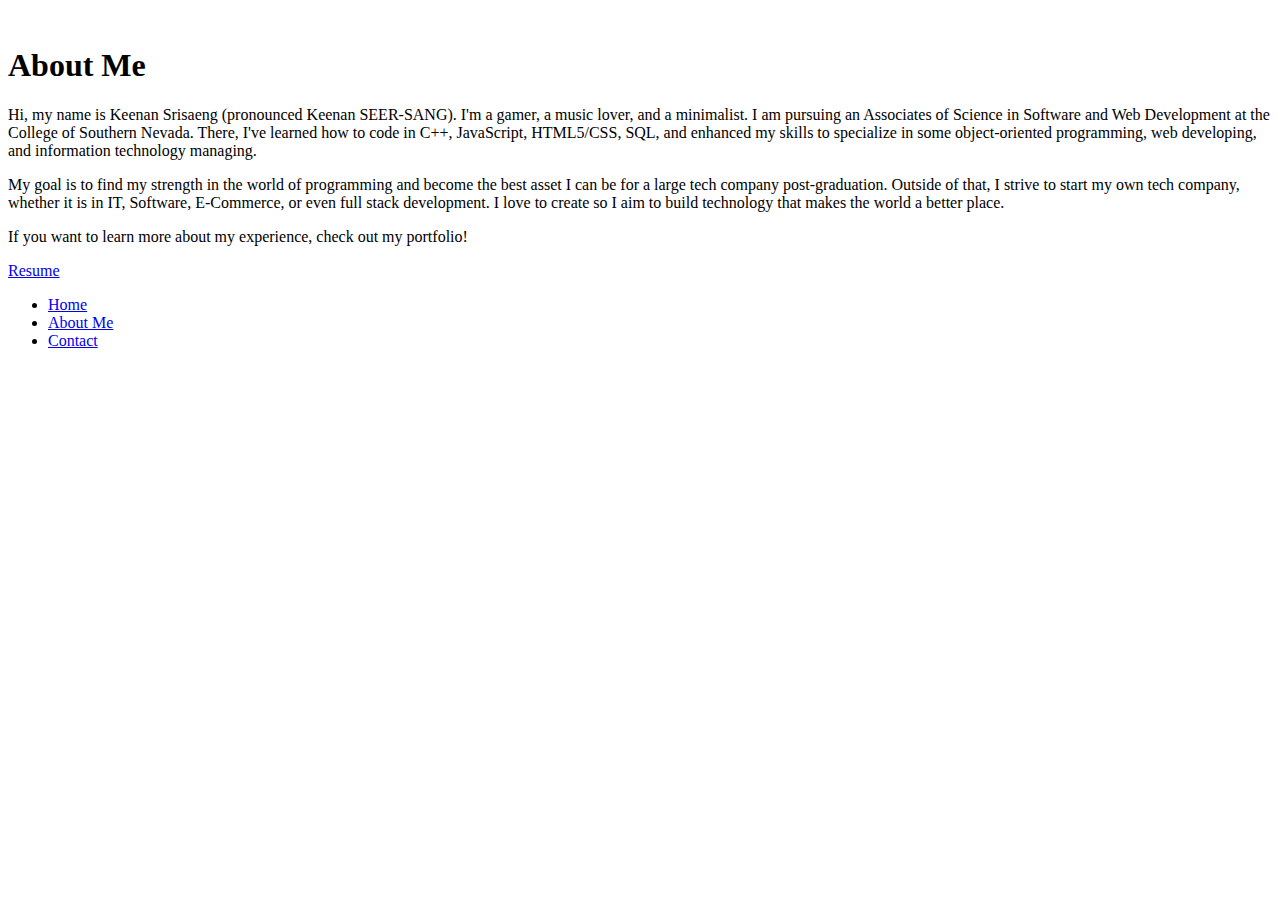
==== about.html @ 5770611a "Add files via upload" ====
<!DOCTYPE html>
<html lang="en">
<head>
	<title>Keenan Srisaeng - Portfolio</title>
      <!--
         Keenan Srisaeng - Portfolio
         Filename: about.html
      
         Author: Keenan Srisaeng
         Portfolio presenting projects throughout school and outside work.
      -->
	<meta charset="UTF-8">
	<meta name="viewport" content="width=device-width, initial-scale=1">
	<link href="https://fonts.googleapis.com/css?family=Source+Code+Pro|Source+Sans+Pro:600&display=swap" rel="stylesheet">
	<link rel="stylesheet" href="styles.css">
     <link rel="shortcut icon" href="images/favicon.ico">
     <link rel="apple-touch-icon" href="images/K_logo.jpg">
     <link rel="android" sizes="192x192" href="images/K_logo.jpg">

</head>
<body>

	<div class="profile_wrap">
		<img src="images/K_logo.jpg" alt="" class="profile_logo">

		<div class="profile_info">
			<h1>About Me</h1>
			<p class="profile_intro">
				Hi, my name is Keenan Srisaeng (pronounced Keenan SEER-SANG). I'm a gamer, a music lover, and a minimalist. I am pursuing an Associates of Science in Software and Web Development at the College of Southern Nevada. There, I've learned how to code in C++, JavaScript, HTML5/CSS, SQL, and enhanced my skills to specialize in some object-oriented programming, web developing, and information technology managing.
			</p>

			<p class="profile_intro">
				My goal is to find my strength in the world of programming and become the best asset I can be for a large tech company post-graduation. Outside of that, I strive to start my own tech company, whether it is in IT, Software, E-Commerce, or even full stack development. I love to create so I aim to build technology that makes the world a better place.
			</p>

			<p class="profile_intro">
				If you want to learn more about my experience, check out my portfolio!
			</p>

			<div class="profile_portfolio">
				<a href="portfolio.html" class="button">Resume</a>

				<ul class="nav_links">
					<li><a href="index.html">Home</a></li>
					<li class ="active"><a href="about.html">About Me</a></li>
					<li><a href="contact.html">Contact</a></li>
				</ul>
			</div>
		</div>
	</div>
</body>
</html>
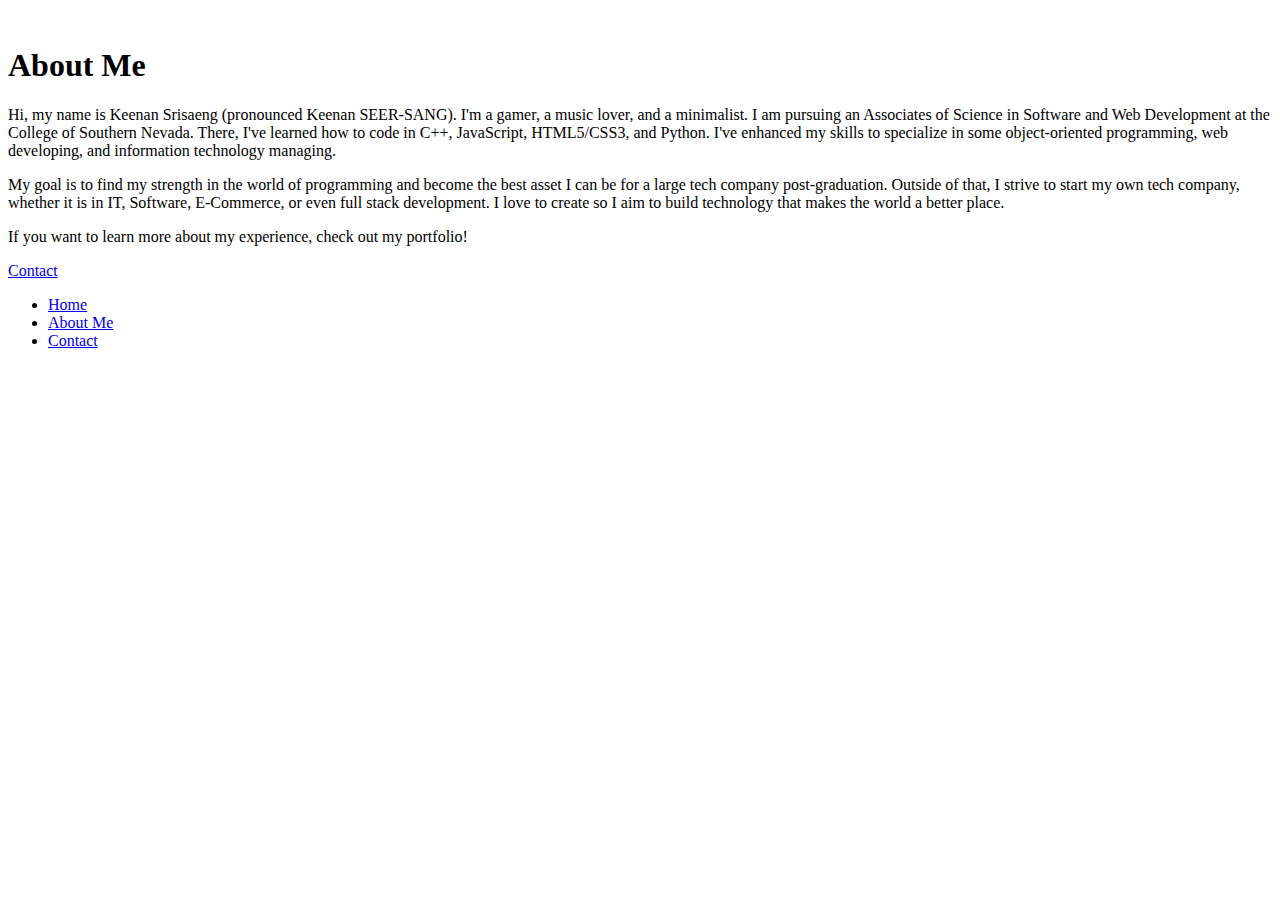
==== commit 4ba1c627: "Update about.html" ====
--- a/about.html
+++ b/about.html
@@ -26,7 +26,7 @@
 		<div class="profile_info">
 			<h1>About Me</h1>
 			<p class="profile_intro">
-				Hi, my name is Keenan Srisaeng (pronounced Keenan SEER-SANG). I'm a gamer, a music lover, and a minimalist. I am pursuing an Associates of Science in Software and Web Development at the College of Southern Nevada. There, I've learned how to code in C++, JavaScript, HTML5/CSS, SQL, and enhanced my skills to specialize in some object-oriented programming, web developing, and information technology managing.
+				Hi, my name is Keenan Srisaeng (pronounced Keenan SEER-SANG). I'm a gamer, a music lover, and a minimalist. I am pursuing an Associates of Science in Software and Web Development at the College of Southern Nevada. There, I've learned how to code in C++, JavaScript, HTML5/CSS3, and Python. I've enhanced my skills to specialize in some object-oriented programming, web developing, and information technology managing.
 			</p>
 
 			<p class="profile_intro">
@@ -38,7 +38,7 @@
 			</p>
 
 			<div class="profile_portfolio">
-				<a href="portfolio.html" class="button">Resume</a>
+				<a href="contact.html" class="button">Contact</a>
 
 				<ul class="nav_links">
 					<li><a href="index.html">Home</a></li>
@@ -49,4 +49,4 @@
 		</div>
 	</div>
 </body>
-</html>+</html>
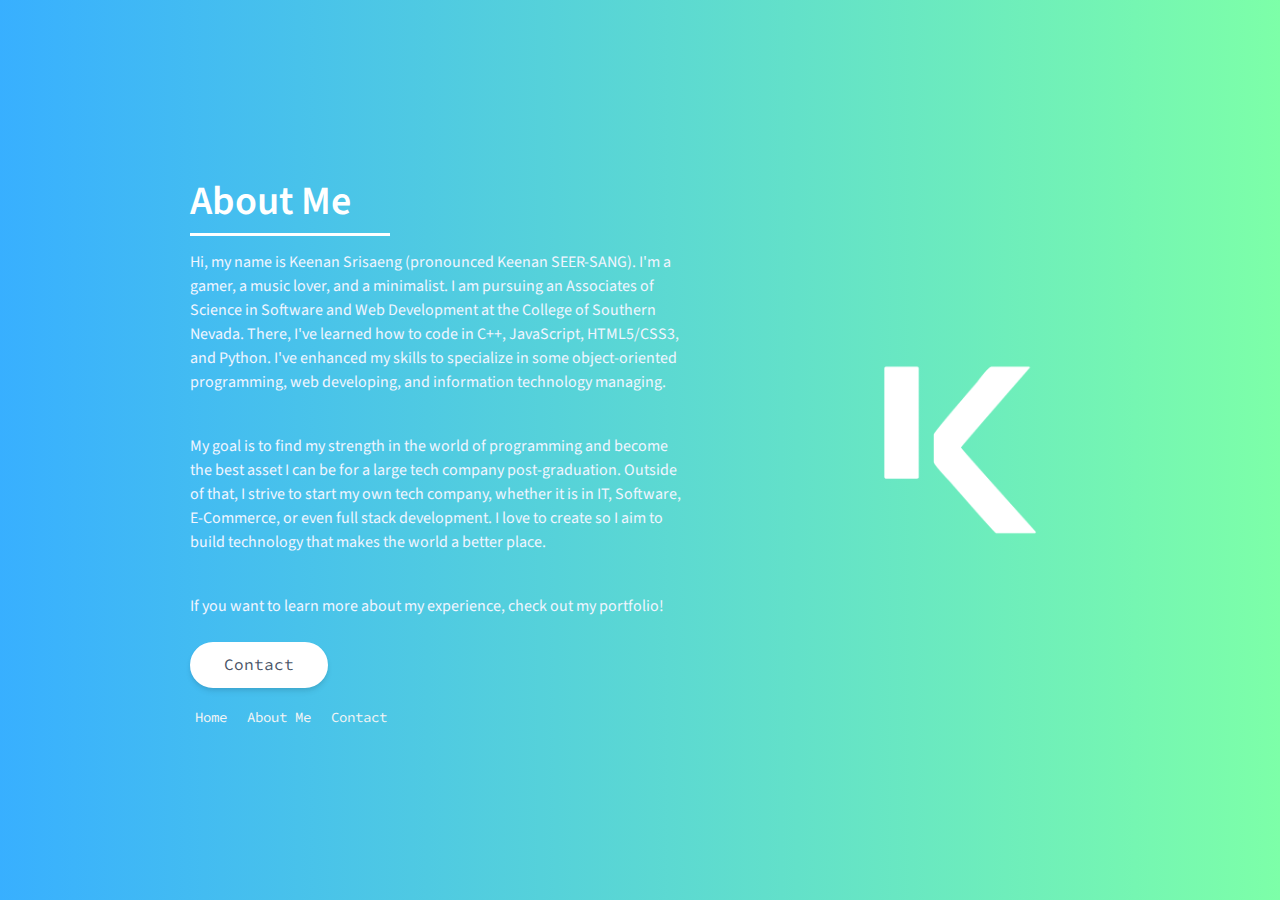
==== commit 854d9401: "Initial commit" ====
--- a/about.html
+++ b/about.html
@@ -38,7 +38,7 @@
 			</p>
 
 			<div class="profile_portfolio">
-				<a href="contact.html" class="button">Contact</a>
+				<a href="mailto:keenan.srisaeng@gmail.com?subject=Mail%20from%20keenansr23.github.io" class="button">Contact</a>
 
 				<ul class="nav_links">
 					<li><a href="index.html">Home</a></li>
--- a/styles.css
+++ b/styles.css
@@ -0,0 +1,180 @@
+/* CSS reset styles */
+
+html, body {
+	height: 100%;
+}
+
+* {
+	margin: 0;
+	padding: 0;
+	box-sizing: border-box;
+}
+
+img {
+	max-width: 100%;
+}
+
+body {
+	line-height: 1.6;
+	display: flex;
+	justify-content: center;
+	align-items: center;
+	font-family: 'Source Code Pro', monospace;
+	background: linear-gradient(90deg, rgba(0, 153, 255, .78), rgba(102, 255, 153, .85));
+	background-size: cover;
+	color: #fff;
+}
+
+
+
+/* Profile styles */
+
+.profile_wrap {
+	text-align: center;
+}
+
+.profile_photo {
+	width: 200px;
+	height: 200px;
+	border-radius: 50%;
+	object-fit: cover;
+	margin-bottom: 1rem;
+	box-shadow: 0 25px 50px -12px rgba(0, 0, 0, .25);
+}
+
+.profile_logo {
+	width: 200px;
+	height: 200px;
+	object-fit: cover;
+	margin-bottom: 1rem;
+}
+
+.profile_email {
+	width: 200px;
+	height: 200px;
+	object-fit: cover;
+	margin-bottom: 1rem;
+}
+
+.profile_info h1 {
+	font-size: 30px;
+	display: inline-block;
+	font-family: 'Source Sans Pro', monospace;
+	font-weight: 600;
+	position: relative;
+}
+
+.profile_info h1::after {
+	content: '';
+	position: absolute;
+	height: 3px;
+	width: 200px;
+	background-color: #fff;
+	left: 0;
+	bottom: -2px;
+}
+
+.profile_intro {
+	padding: 1rem 10px 1.5rem;
+	max-width: 500px;
+	line-height: 1.5em;
+	color: #f1f5ff;
+	font-family: 'Source Sans Pro', sans-serif;
+}
+
+.profile_intro a {
+	color: #fff;
+}
+
+
+/* Button styles */
+
+.button {
+	display: inline-block;
+	background-color: #fff;
+	padding: 8px 2rem;
+	text-decoration: none;
+	color: #4a5568;
+	border-radius: 99rem;
+	border: 2px solid #fff;
+	box-shadow: 0 4px 6px -1px rgba(0, 0, 0, .1), 0 2px 4px -1px rgba(0, 0, 0, .06);
+	transition: .25s ease;
+}
+
+.button:hover {
+	background-color: transparent;
+	color: #fff;
+}
+
+
+/* Navigation styles */
+
+.nav_links {
+	margin-top: 1rem;
+	list-style: none;
+}
+
+.nav_links li {
+	display: inline-block;
+	padding: 0 5px;
+}
+
+.nav_links a {
+	font-size: 14px;
+	color: #f5f5f5;
+	text-decoration: none;
+}
+
+.nav_links a:hover {
+	text-decoration: underline;
+}
+
+
+/* Responsive styles */
+
+@media (min-width: 1024px) {
+	.profile_wrap {
+		width: 900px;
+		margin: 0 auto;
+		display: flex;
+		justify-content: space-between;
+		align-items: center;
+		flex-direction: row-reverse;
+	}
+
+	.profile_photo {
+		margin-bottom: 0;
+		height: 260px;
+		width: 260px;
+	}
+
+	.profile_logo {
+		margin-bottom: 0;
+		height: 260px;
+		width: 260px;
+	}
+
+	.profile_email {
+		margin-bottom: 0;
+		height: 260px;
+		width: 260px;
+	}
+
+	.profile_info {
+		text-align: left;
+		flex-basis: 70%;
+		width: 70%;
+	}
+
+	.profile_info h1 {
+		font-size: 40px;
+	}
+
+	.profile_intro {
+		padding: 1rem 0 1.5rem;
+	}
+
+	.contact {
+		padding: 8px 2.5rem;
+	}
+}